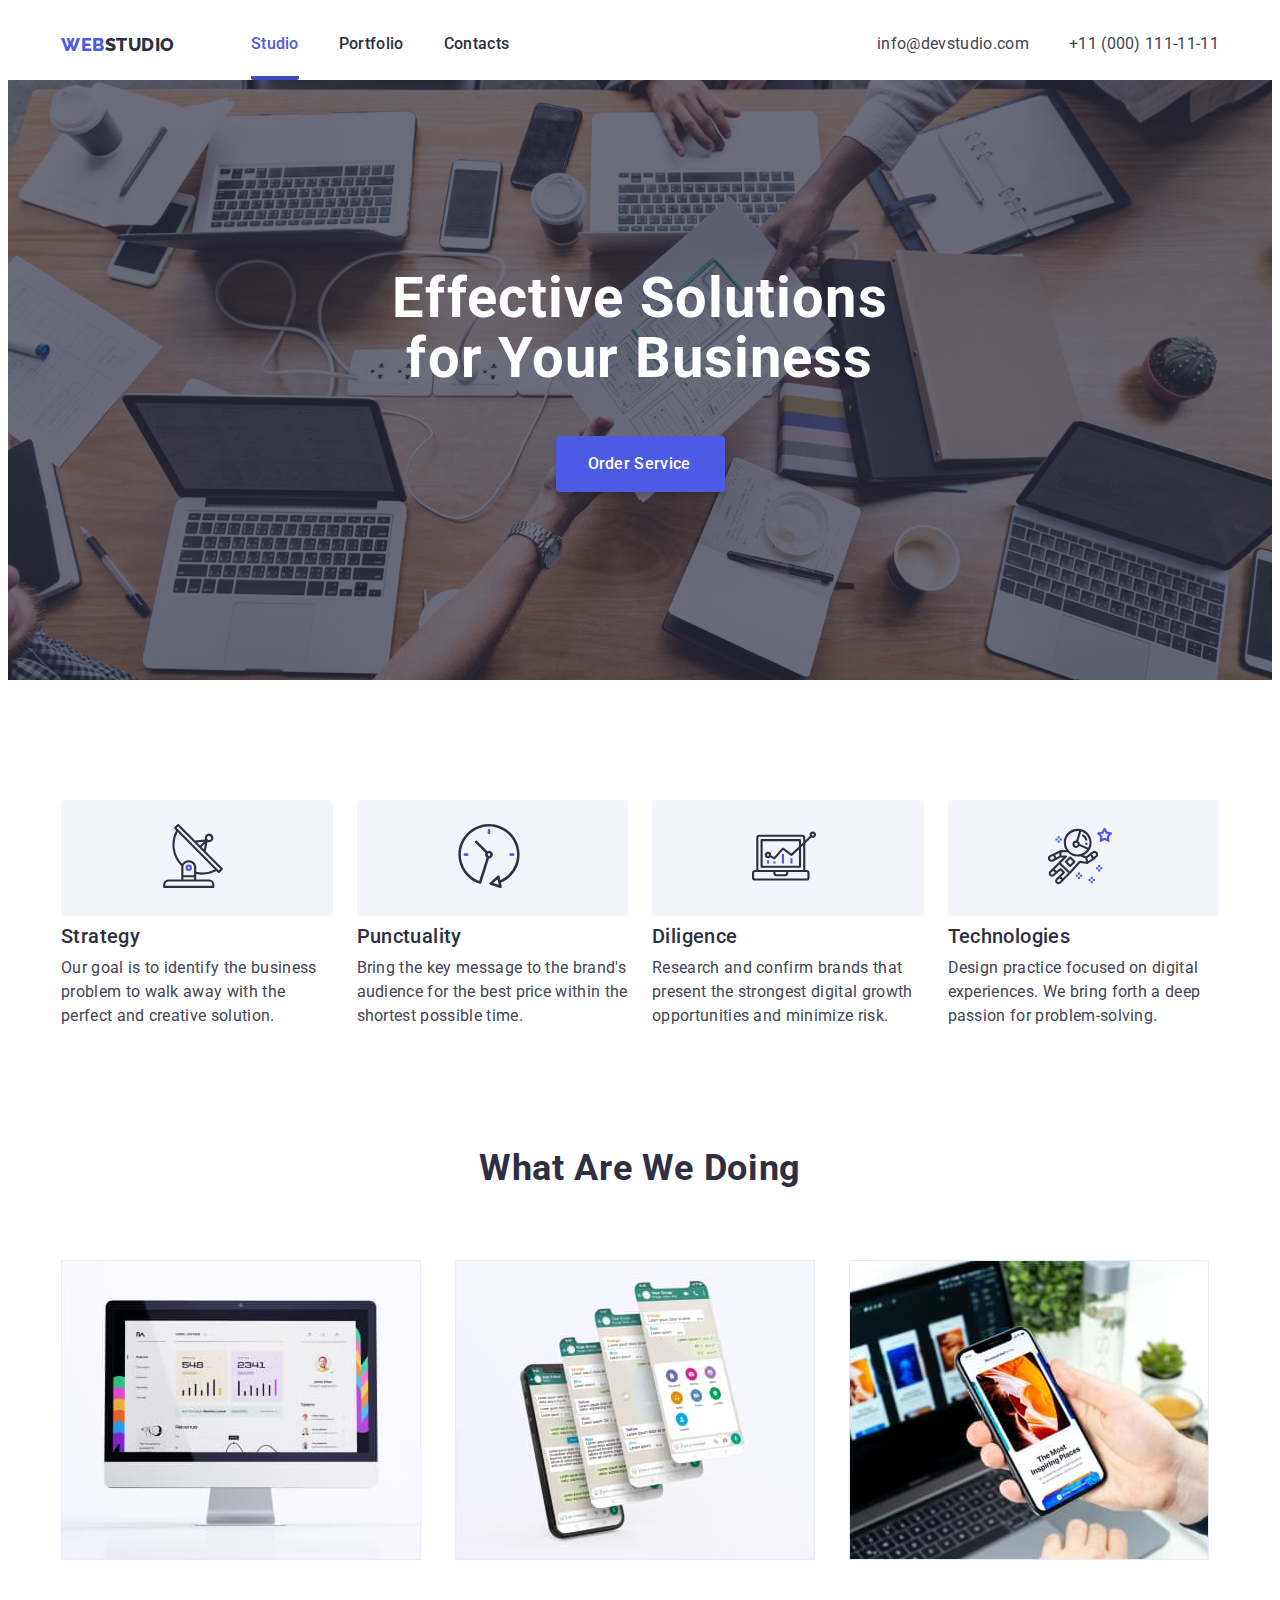
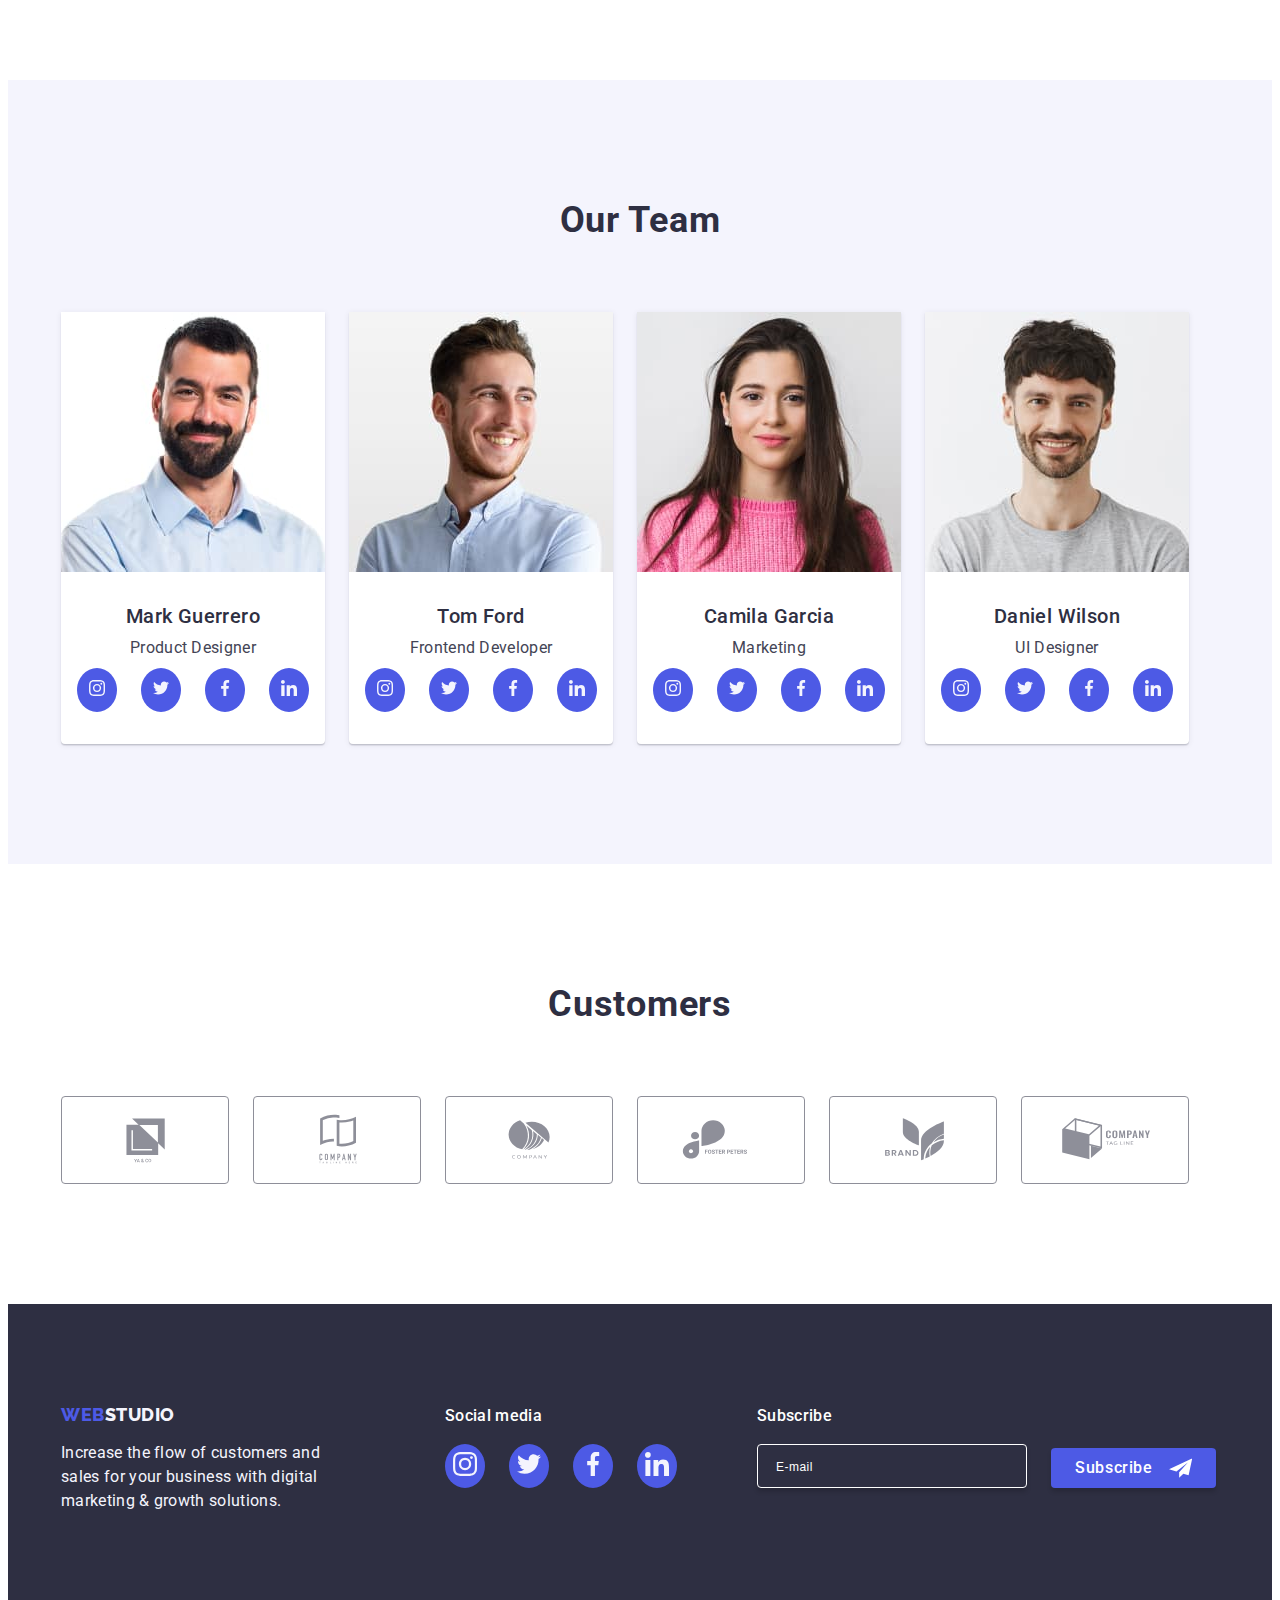
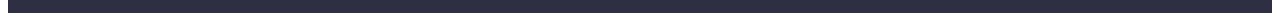
==== index.html @ e7ec88f9 "First version" ====
<!DOCTYPE html>
<html lang="en">

<head>
  <meta charset="UTF-8">
  <meta name="viewport" content="width=device-width, initial-scale=1.0">
  <link rel="preconnect" href="https://fonts.googleapis.com">
  <link rel="preconnect" href="https://fonts.gstatic.com" crossorigin>
  <link href="https://fonts.googleapis.com/css2?family=Raleway:wght@800&family=Roboto:wght@400;500;700&display=swap"
    rel="stylesheet">
  <link rel="stylesheet" href="https://cdnjs.cloudflare.com/ajax/libs/modern-normalize/2.0.0/modern-normalize.min.css"
    integrity="sha512-4xo8blKMVCiXpTaLzQSLSw3KFOVPWhm/TRtuPVc4WG6kUgjH6J03IBuG7JZPkcWMxJ5huwaBpOpnwYElP/m6wg=="
    crossorigin="anonymous" referrerpolicy="no-referrer">
  <link rel="stylesheet" href="./css/styles.css">
  <title>Studio</title>
</head>

<body>
  <header>
    <div class="container header-container">
      <nav class="navigation-section">
        <a href="./index.html" class="logo">
          WEB<span class="logo-suffix-header">STUDIO</span>
        </a>
        <ul class="list navigation-list">
          <li class="navigation-list-item">
            <a href="./index.html" class="navigation-link navigation-link-active">Studio</a>
          </li>
          <li class="navigation-list-item">
            <a href="./portfolio.html" class="navigation-link">Portfolio</a>
          </li>
          <li class="navigation-list-item">
            <a href="./index.html" class="navigation-link">Contacts</a>
          </li>
        </ul>
      </nav>
      <address class="address-section">
        <ul class="list address-section-list">
          <li class="address-list-item">
            <a href="mailto:info@devstudio.com" class="address-item">info@devstudio.com</a>
          </li>
          <li class="address-list-item">
            <a href="tel:+110001111111" class="address-item">+11 (000) 111-11-11</a>
          </li>
        </ul>
      </address>
    </div>
  </header>

  <main>
    <section class="order-section">
      <div class="container">
        <h1 class="order-section-title">
          Effective Solutions for Your Business
        </h1>
        <button data-modal-open type="button" class="order-section-button">
          Order Service
        </button>
      </div>
    </section>

    <section class="section differences-section">
      <div class="container">
        <h2 class="visually-hidden">What makes us different</h2>
        <ul class="list">
          <li class="list-item differences-section-item">
            <div class="differences-section-icon-container">
              <svg class="differences-section-icon">
                <use href="./images/icons.svg#icon-antenna-1"></use>
              </svg>
            </div>
            <h3 class="section-item-title">Strategy</h3>
            <p class="section-item-description">
              Our goal is to identify the business problem to walk away with
              the perfect and creative solution.
            </p>
          </li>
          <li class="differences-section-item">
            <div class="differences-section-icon-container">
              <svg class="differences-section-icon">
                <use href="./images/icons.svg#icon-clock-1"></use>
              </svg>
            </div>
            <h3 class="section-item-title">Punctuality</h3>
            <p class="section-item-description">
              Bring the key message to the brand's audience for the best price
              within the shortest possible time.
            </p>
          </li>
          <li class="differences-section-item">
            <div class="differences-section-icon-container">
              <svg class="differences-section-icon">
                <use href="./images/icons.svg#icon-diagram-1"></use>
              </svg>
            </div>
            <h3 class="section-item-title">Diligence</h3>
            <p class="section-item-description">
              Research and confirm brands that present the strongest digital
              growth opportunities and minimize risk.
            </p>
          </li>
          <li class="differences-section-item">
            <div class="differences-section-icon-container">
              <svg class="differences-section-icon">
                <use href="./images/icons.svg#icon-astronaut-1"></use>
              </svg>
            </div>
            <h3 class="section-item-title">Technologies</h3>
            <p class="section-item-description">
              Design practice focused on digital experiences. We bring forth a
              deep passion for problem-solving.
            </p>
          </li>
        </ul>
      </div>
    </section>
    <section class="section">
      <div class="container">
        <h2 class="section-h2-title">What are we doing</h2>
        <ul class="list section-list">
          <li class="projects-item">
            <img src="./images/studio/dashboard-img.jpg" width="360" height="300" alt="Dashboard">
          </li>
          <li class="projects-item">
            <img src="./images/studio/mobile-app-img.jpg" width="360" height="300" alt="Mobile app">
          </li>
          <li class="projects-item">
            <img src="./images/studio/blog-img.jpg" width="360" height="300" alt="Blog">
          </li>
        </ul>
      </div>
    </section>
    <section class="team-section-container">
      <div class="container">
        <h2 class="section-h2-title">Our Team</h2>
        <ul class="list section-list">
          <li class="team-section-list-item">
            <img src="./images/studio/mark-guerrero-avatar.jpg" width="264" height="260" alt="Mark Guerero photo">
            <h3 class="section-item-title team-section-item-title">
              Mark Guerrero
            </h3>
            <p class="section-item-description">
              Product Designer
            </p>
            <ul class="list section-list">
              <li class="socials-list-item">
                <a href="/index.html">
                  <svg class="team-member-socials-icon socials-icon">
                    <use href="./images/icons.svg#icon-instagram-2"></use>
                  </svg>
                </a>
              </li>
              <li class="socials-list-item">
                <a href="/index.html">
                  <svg class="team-member-socials-icon socials-icon">
                    <use href="./images/icons.svg#icon-twitter-1"></use>
                  </svg>
                </a>
              </li>
              <li class="socials-list-item">
                <a href="/index.html">
                  <svg class="team-member-socials-icon socials-icon">
                    <use href="./images/icons.svg#icon-facebook-1"></use>
                  </svg>
                </a>
              </li>
              <li class="socials-list-item">
                <a href="/index.html">
                  <svg class="team-member-socials-icon socials-icon">
                    <use href="./images/icons.svg#icon-linkedin-1"></use>
                  </svg>
                </a>
              </li>
            </ul>
          </li>
          <li class="team-section-list-item">
            <img src="./images/studio/tom-ford-avatar.jpg" width="264" height="260" alt="Tom Ford photo">
            <h3 class="section-item-title team-section-item-title">
              Tom Ford
            </h3>
            <p class="section-item-description">
              Frontend Developer
            </p>
            <ul class="list section-list">
              <li class="socials-list-item">
                <a href="/index.html">
                  <svg class="team-member-socials-icon socials-icon">
                    <use href="./images/icons.svg#icon-instagram-2"></use>
                  </svg>
                </a>
              </li>
              <li class="socials-list-item">
                <a href="/index.html">
                  <svg class="team-member-socials-icon socials-icon">
                    <use href="./images/icons.svg#icon-twitter-1"></use>
                  </svg>
                </a>
              </li>
              <li class="socials-list-item">
                <a href="/index.html">
                  <svg class="team-member-socials-icon socials-icon">
                    <use href="./images/icons.svg#icon-facebook-1"></use>
                  </svg>
                </a>
              </li>
              <li class="socials-list-item">
                <a href="/index.html">
                  <svg class="team-member-socials-icon socials-icon">
                    <use href="./images/icons.svg#icon-linkedin-1"></use>
                  </svg>
                </a>
              </li>
            </ul>
          </li>
          <li class="team-section-list-item">
            <img src="./images/studio/camila-garcia-avatar.jpg" width="264" height="260" alt="Camila Garcia photo">
            <h3 class="section-item-title team-section-item-title">
              Camila Garcia
            </h3>
            <p class="section-item-description">
              Marketing
            </p>
            <ul class="list section-list">
              <li class="socials-list-item">
                <a href="/index.html">
                  <svg class="team-member-socials-icon socials-icon">
                    <use href="./images/icons.svg#icon-instagram-2"></use>
                  </svg>
                </a>
              </li>
              <li class="socials-list-item">
                <a href="/index.html">
                  <svg class="team-member-socials-icon socials-icon">
                    <use href="./images/icons.svg#icon-twitter-1"></use>
                  </svg>
                </a>
              </li>
              <li class="socials-list-item">
                <a href="/index.html">
                  <svg class="team-member-socials-icon socials-icon">
                    <use href="./images/icons.svg#icon-facebook-1"></use>
                  </svg>
                </a>
              </li>
              <li class="socials-list-item">
                <a href="/index.html">
                  <svg class="team-member-socials-icon socials-icon">
                    <use href="./images/icons.svg#icon-linkedin-1"></use>
                  </svg>
                </a>
              </li>
            </ul>
          </li>
          <li class="team-section-list-item">
            <img src="./images/studio/daniel-wilson-avatar.jpg" width="264" height="260" alt="Daniel Wilson photo">
            <h3 class="section-item-title team-section-item-title">
              Daniel Wilson
            </h3>
            <p class="section-item-description">
              UI Designer
            </p>
            <ul class="list section-list">
              <li class="socials-list-item">
                <a href="/index.html">
                  <svg class="team-member-socials-icon socials-icon">
                    <use href="./images/icons.svg#icon-instagram-2"></use>
                  </svg>
                </a>
              </li>
              <li class="socials-list-item">
                <a href="/index.html">
                  <svg class="team-member-socials-icon socials-icon">
                    <use href="./images/icons.svg#icon-twitter-1"></use>
                  </svg>
                </a>
              </li>
              <li class="socials-list-item">
                <a href="/index.html">
                  <svg class="team-member-socials-icon socials-icon">
                    <use href="./images/icons.svg#icon-facebook-1"></use>
                  </svg>
                </a>
              </li>
              <li class="socials-list-item">
                <a href="/index.html">
                  <svg class="team-member-socials-icon socials-icon">
                    <use href="./images/icons.svg#icon-linkedin-1"></use>
                  </svg>
                </a>
              </li>
            </ul>
          </li>
        </ul>
      </div>
    </section>
    <section class="customers-section-container">
      <div class="container">
        <h2 class="section-h2-title">Customers</h2>
        <ul class="list section-list">
          <li>
            <a href="/" class="customer-section-list-item-link">
              <svg class="customers-icon">
                <use href="./images/icons.svg#icon-client-1"></use>
              </svg>
            </a>
          </li>
          <li>
            <a href="/" class="customer-section-list-item-link">
              <svg class="customers-icon">
                <use href="./images/icons.svg#icon-client-2"></use>
              </svg>
            </a>
          </li>
          <li>
            <a href="/" class="customer-section-list-item-link">
              <svg class="customers-icon">
                <use href="./images/icons.svg#icon-client-3"></use>
              </svg>
            </a>
          </li>
          <li>
            <a href="/" class="customer-section-list-item-link">
              <svg class="customers-icon">
                <use href="./images/icons.svg#icon-client-4"></use>
              </svg>
            </a>
          </li>
          <li>
            <a href="/" class="customer-section-list-item-link">
              <svg class="customers-icon">
                <use href="./images/icons.svg#icon-client-5"></use>
              </svg>
            </a>
          </li>
          <li>
            <a href="/" class="customer-section-list-item-link">
              <svg class="customers-icon">
                <use href="./images/icons.svg#icon-client-6"></use>
              </svg>
            </a>
          </li>
        </ul>
      </div>
    </section>
  </main>

  <div class="backdrop is-hidden" data-modal>
    <div class="modal">
      <button data-modal-close type="button" class="modal-btn">
        <svg class="modal-btn-icon">
          <use href="./images/icons.svg#icon-close-black-18dp"></use>
        </svg>
      </button>
      <form action="" class="contact-form">
        <p class="contact-form-title">Leave your contacts and we will call you back</p>
        <label for="contact-username" class="contact-form-common-label">
          <span>Name</span>
          <input type="text" id="contact-username" name="username" class="contact-form-name-input">
        </label>
        <label for="contact-tel" class="contact-form-common-label">
          <span>Phone</span>
          <input type="tel" id="contact-tel" name="mobile-phone">
        </label>
        <label for="contact-email" class="contact-form-common-label">
          <span>Email</span>
          <input type="email" id="contact-email" name="email">
        </label>
        <label for="contact-comment" class="contact-form-common-label">
          <span>Comment</span>
          <textarea id="contact-comment" name="comment" class="contact-form-comment-textarea"></textarea>
        </label>
        <label for="contact-accept-conditions" class="contact-form-checkbox-label">
          <input type="checkbox" ide="contact-accept-conditions" name="accept-conditions">
          <span>I accept the terms and conditions of the <a href="_blank">Privacy Policy</a></span>
        </label>
        <button type="submit" class="contact-form-button">
          Send
        </button>
      </form>
    </div>
  </div>

  <footer class="footer-container">
    <div class="container">
      <div class="sub-container">
        <a href="./index.html" class="logo">
          WEB<span class="logo-suffix-footer">STUDIO</span>
        </a>
        <p class="footer-text">
          Increase the flow of customers and sales for your business with
          digital marketing &amp; growth solutions.
        </p>
      </div>
      <div class="sub-container">
        <p class="footer-sub-container-header">Social media</p>
        <ul class="list section-list">
          <li class="socials-list-item footer-socials-list-item">
            <a href="/index.html">
              <svg class="footer-socials-icon socials-icon">
                <use href="./images/icons.svg#icon-instagram-2"></use>
              </svg>
            </a>
          </li>
          <li class="socials-list-item footer-socials-list-item">
            <a href="/index.html">
              <svg class="footer-socials-icon socials-icon">
                <use href="./images/icons.svg#icon-twitter-1"></use>
              </svg>
            </a>
          </li>
          <li class="socials-list-item footer-socials-list-item">
            <a href="/index.html">
              <svg class="footer-socials-icon socials-icon">
                <use href="./images/icons.svg#icon-facebook-1"></use>
              </svg>
            </a>
          </li>
          <li class="socials-list-item footer-socials-list-item">
            <a href="/index.html">
              <svg class="footer-socials-icon socials-icon">
                <use href="./images/icons.svg#icon-linkedin-1"></use>
              </svg>
            </a>
          </li>
        </ul>
      </div>
      <div class="sub-container">
        <form action="">
          <ul class="list section-list">
            <li>
              <label>
                <p class="footer-sub-container-header">Subscribe</p>
                <input type="email" name="user_email" placeholder="E-mail" class="footer-email">
              </label>
            </li>
            <li>
              <button type="submit" class="subscribe-button">
                <span>Subscribe</span>
                <svg class="subscribe-button-icon">
                  <use href="./images/icons.svg#icon-frame-3"></use>
                </svg>
              </button>
            </li>
          </ul>
        </form>
      </div>
    </div>
  </footer>
  <script src="./js/modal.js"></script>
</body>

</html>
---- css/styles.css ----
:root {
  --iris: #4d5ae5;
  --navy-blue: #2e2f42;
  --text-decoration: none;
  --cloud: #f4f4fd;
  --slate: #434455;
  --white: #fff;
  --ocean: #404bbf;
  --cornflower: #e7e9fc;
  --light-slate: #8e8f99;
  --green: #31D0AA;
  --navy-blue-modal: rgba(46, 47, 66, 0.40);
  --dairy: #FCFCFC;
}

body {
  font-family: "Roboto", sans-serif;
  color: var(--navy-blue);
}

h1,
h2,
h3 {
  margin: 0 auto;
}

ul,
p {
  margin: 0;
}

a {
  margin: 0;
  padding: 0;
}

button {
  border: 0;
}

img {
  display: block;
  max-width: 100%;
  height: auto;
}

.container {
  max-width: 1158px;
  padding-left: 15px;
  padding-right: 15px;
  margin-left: auto;
  margin-right: auto;
}

.section {
  padding: 120px 0;
}

.projects-grid-section {
  padding-top: 96px;
}

.header-container {
  display: flex;
  justify-content: left;
  align-items: center;
}

.portfolio-header {
  border-bottom: 1px solid var(--cornflower);
}

.footer-container {
  padding: 100px 0;
  background-color: var(--navy-blue);
}

.navigation-section {
  display: inline-flex;
  align-items: center;
  line-height: 72px;
}

.address-section {
  display: inline-flex;
  align-items: center;
  margin-left: auto;
}

.list.navigation-list,
.list.address-section-list {
  gap: 40px;
}

.address-item {
  padding: 24px 0;
  font: 400 16px / 1.5 "Roboto", sans-serif;
  letter-spacing: 0.02em;
  color: var(--slate);
  text-decoration: var(--text-decoration);
  transition-timing-function: cubic-bezier(0.4, 0, 0.2, 1);
  transition-property: color;
  transition-duration: 250ms;
  transition-delay: 50ms;
}

.navigation-list {
  margin: 0 0 0 76px;
}

.navigation-list-item {
  display: flex;
  align-items: flex-start;
  flex-shrink: 0;
}

.navigation-list-item:nth-last-child(1) {
  margin-right: 0;
}

.navigation-link {
  display: block;
  padding: 24px 0;
  font-weight: 500;
  font-size: 16px;
  line-height: 1.5;
  letter-spacing: 0.02em;
  color: var(--navy-blue);
  text-decoration: var(--text-decoration);
  transition-timing-function: cubic-bezier(0.4, 0, 0.2, 1);
  transition-property: color, border;
  transition-duration: 250ms;
  transition-delay: 50ms;
}

.navigation-link-active {
  color: var(--iris);
  padding-bottom: 20px;
  border-radius: 2px;
  border-bottom: 4px solid var(--ocean);
}

.navigation-link:hover,
.address-item:hover,
.navigation-link:focus,
.address-item:focus {
  color: var(--iris);
}

.navigation-link:hover,
.navigation-link:focus {
  padding-bottom: 20px;
  border-radius: 2px;
  border-bottom: 4px solid var(--ocean);
}

.bold-font {
  font-weight: bold;
}

.raleway-font {
  font-family: "Raleway", sans-serif;
  font-weight: 800;
}

.logo {
  font: 800 18px / 1.16667 "Raleway", sans-serif;
  letter-spacing: 0.03em;
  text-transform: uppercase;
  text-decoration: none;
  color: var(--iris);
  display: flex;
  align-items: center;
  justify-content: flex-start;
  flex-direction: row;
  gap: 0px;
}

.footer-container .logo {
  margin-bottom: 16px;
}

.logo-suffix-header {
  color: var(--navy-blue);
}

.logo-suffix-footer {
  color: var(--cloud);
}

.footer-text {
  width: 264px;
  font-size: 16px;
  line-height: 1.5;
  letter-spacing: 0.02em;
  color: var(--cloud);
  text-align: left;
}

.filter {
  display: flex;
  list-style-type: none;
  margin-bottom: 72px;
  flex-wrap: wrap;
  flex-direction: row;
  align-items: center;
  justify-content: center;
}

.filter-item {
  font-weight: 500;
  font-size: 16px;
  line-height: 1.5;
  letter-spacing: 0.04em;
  text-align: center;
  color: var(--slate);
  background-color: var(--cloud);
  height: 48px;
  padding-top: 12px;
  padding-bottom: 12px;
  padding-left: 24px;
  padding-right: 24px;
  border: 1px solid var(--cornflower);
  border-radius: 8%;
  flex-basis: calc((100% - 2 * 24px) / 3);
  transition-property: color, background-color, box-shadow;
  transition-duration: 250ms;
  transition-timing-function: cubic-bezier(0.4, 0, 0.2, 1);
  transition-delay: 50ms;
}

.filter-item-title {
  font-weight: 500;
  font-size: 20px;
  line-height: 1.2;
  letter-spacing: 0.02em;
  color: var(--navy-blue);
}

.filter-item-description {
  font-weight: 400;
  font-size: 16px;
  line-height: 1.5;
  letter-spacing: 0.02em;
  color: var(--slate);
  margin-top: 8px;
}

.filter-item:hover {
  color: #ffffff;
  box-shadow: 0 2px 2px 0 rgba(0, 0, 0, 0.12), 0 2px 1px 0 rgba(0, 0, 0, 0.08),
    0 3px 1px 0 rgba(0, 0, 0, 0.1);
  background-color: var(--ocean);
}

.filter-category {
  display: flex;
  flex-wrap: wrap;
}

.list.filter-category {
  gap: 48px 24px;
}

.filter-category-list-item {
  width: 360px;
  flex-basis: calc((100% - 2 * 24px) / 3);
}

.filter-category-list-item-details {
  background: var(--white);
  border: solid var(--cornflower);
  border-width: 0 1px 1px 1px;
  padding: 32px 16px;
  transition-timing-function: cubic-bezier(0.4, 0, 0.2, 1);
  transition-property: border, box-shadow;
  transition-duration: 250ms;
  transition-delay: 50ms;
}

.filter-category-list-item:hover .filter-category-list-item-details,
.filter-category-list-item:focus .filter-category-list-item-details {
  border: solid var(--cloud);
  border-width: 0 1px 1px 1px;
  box-shadow: 0px 2px 1px 0px rgba(46, 47, 66, 0.08),
    0px 1px 1px 0px rgba(46, 47, 66, 0.16),
    0px 1px 6px 0px rgba(46, 47, 66, 0.08);
}

.list {
  display: flex;
  gap: 24px;
  list-style-type: none;
  padding: 0;
}

.order-section {
  padding: 188px 0;
  text-align: center;
  background-color: var(--navy-blue);
  background-image: linear-gradient(
      rgba(46, 47, 66, 0.7),
      rgba(46, 47, 66, 0.7)
    ),
    url(../images/studio/hero.jpg);
  background-repeat: no-repeat;
  background-position: 50% 50%;
  background-size: cover;
}

.order-section-title {
  display: block;
  width: 496px;
  font-size: 56px;
  line-height: 1.07143;
  letter-spacing: 0.02em;
  text-align: center;
  color: var(--white);
}

.order-section-button {
  display: inline-flex;
  padding: 16px 32px;
  align-items: flex-start;
  gap: 10px;
  font: 500 16px / 1.5 "Roboto", sans-serif;
  margin-top: 48px;
  padding: 16px 32px;
  width: 169px;
  height: 56px;
  border-radius: 4px;
  box-shadow: 0 4px 4px 0 rgba(0, 0, 0, 0.15);
  background-color: var(--iris);
  letter-spacing: 0.02em;
  color: var(--white);
  transition-timing-function: cubic-bezier(0.4, 0, 0.2, 1);
  transition-property: background-color;
  transition-duration: 250ms;
  transition-delay: 50ms;
}

.order-section-button:hover,
.order-section-button:focus,
.subscribe-button:hover,
.subscribe-button:focus,
.contact-form-button:hover, 
.contact-form-button:focus {
  background: var(--ocean);
}

.differences-section-item {
  width: 264px;
  letter-spacing: 0.02em;
  flex-basis: calc((100% - 3 * 24px) / 4);
}

.projects-item {
  flex-basis: calc((100% - 2 * 24px) / 3);
}

.section-item-title {
  margin-bottom: 8px;
  font-weight: 500;
  font-size: 20px;
  font-style: normal;
  line-height: 1.2;
  letter-spacing: 0.4px;
  color: var(--navy-blue);
}

.section-item-description {
  font-weight: 400;
  font-style: normal;
  font-size: 16px;
  line-height: 1.5;
  letter-spacing: 0.32px;
  color: var(--slate);
}

.section-h2-title {
  font-size: 36px;
  line-height: 1.11111;
  letter-spacing: 0.02em;
  text-transform: capitalize;
  text-align: center;
  color: var(--navy-blue);
}

.section-list {
  margin-top: 72px;
}

.team-section-container,
.customers-section-container {
  padding: 120px 0;
}

.team-section-container {
  background-color: var(--cloud);
}

.team-section-list-item {
  padding-bottom: 32px;
  box-shadow: 0 2px 1px 0 rgba(46, 47, 66, 0.08),
    0 1px 1px 0 rgba(46, 47, 66, 0.16), 0 1px 6px 0 rgba(46, 47, 66, 0.08);
  background-color: var(--white);
  border-radius: 0 0 4px 4px;
  width: 264px;
  text-align: center;
}

.team-section-list-item:hover,
.team-section-list-item:focus {
  box-shadow: 0px 2px 1px 0px rgba(46, 47, 66, 0.08),
    0px 1px 1px 0px rgba(46, 47, 66, 0.16),
    0px 1px 6px 0px rgba(46, 47, 66, 0.08);
}

.team-section-photo-description-container {
  padding: 31px 16px;
}

.team-section-item-title {
  margin-top: 32px;
}

.visually-hidden {
  position: absolute;
  width: 1px;
  height: 1px;
  margin: -1px;
  border: 0;
  padding: 0;
  white-space: nowrap;
  clip-path: inset(100%);
  clip: rect(0 0 0 0);
  overflow: hidden;
}

.differences-section {
  padding-bottom: 0;
}

.customers-icon {
  fill: var(--light-slate);
  width: 166px;
  height: 82.102px;
  flex-shrink: 0;
}

.customer-section-list-item-link {
  display: inline-block;
  border-radius: 4px;
  border: 1px solid var(--light-slate);
  text-align: center;
  transition-property: border;
  transition-duration: 250ms;
  transition-timing-function: cubic-bezier(0.4, 0, 0.2, 1);
  transition-delay: 50ms;
}

.customer-section-list-item-link:hover,
.customer-section-list-item-link:focus {
  border-radius: 4px;
  border: 1px solid var(--ocean);
}

.customers-icon {
  transition-property: fill;
  transition-duration: 250ms;
  transition-timing-function: cubic-bezier(0.4, 0, 0.2, 1);
  transition-delay: 50ms;
}

.customer-section-list-item-link:hover .customers-icon,
.customer-section-list-item-link:focus .customers-icon {
  fill: var(--ocean);
}

.socials-icon {
  fill: var(--cloud);
  flex-shrink: 0;
}

.team-member-socials-icon {
  max-width: 16px;
  max-height: 16px;
}

.socials-list-item {
  background-color: #4d5ae5;
  max-height: 40px;
  padding: 12px 12px;
  border-radius: 50%;
  transition-property: background-color;
  transition-duration: 250ms;
  transition-timing-function: cubic-bezier(0.4, 0, 0.2, 1);
  transition-delay: 50ms;
}

.team-section-list-item .section-list {
  margin-top: 8px;
  justify-content: center;
}

.team-section-list-item .socials-list-item:hover, .team-section-list-item .socials-list-item:focus {
  cursor: pointer;
  background-color: var(--ocean);
}

.footer-socials-list-item:hover, .footer-socials-list-item:focus {
  cursor: pointer;
  background-color: var(--green);
}

.sub-container {
  display: inline-block;
}

.footer-sub-container-header {
  margin-bottom: 16px;
  color: var(--white);
  font-size: 16px;
  font-style: normal;
  font-weight: 500;
  line-height: 24px;
  letter-spacing: 0.32px;
}

.footer-container .container {
  display: flex;
}

.footer-container .section-list {
  display: inline-flex;
  align-items: self-end;
  margin-top: 0;
}

.footer-container .sub-container:nth-child(2) {
  margin-left: 120px;
}

.footer-container .sub-container:nth-child(3) {
  margin-left: 80px;
}

.footer-socials-icon {
  max-width: 24px;
  max-height: 24px;
}

.footer-socials-list-item {
  padding: 8px 8px;
}

.differences-section-icon {
  max-width: 64px;
  max-height: 64px;
}

.differences-section-icon-container {
  padding: 24px 100px;
  border-radius: 4px;
  background: var(--cloud);
  margin-bottom: 8px;
}

.image-container {
  width: 360px;
  height: 300px;
  position: relative;
  overflow: hidden;
}

.backdrop {
  position: fixed;
  z-index: 100;
  top: 0;
  left: 0;
  width: 100%;
  height: 100%;
  background: var(--navy-blue-modal);
  transition: opacity 300ms ease-in;
  transition-property: opacity, visibility;
  transition-delay: 0ms;
}

.backdrop.is-hidden {
  opacity: 0;
  pointer-events: none;
  visibility: hidden;
  transition-delay: 300ms;
}

.modal {
  position: absolute;
  top: 50%;
  left: 50%;
  transform: translate(-50%, -50%);
  border-radius: 4px;
  background: var(--dairy);
  width: 100%;
  max-width: 408px;
  min-height: 584px;
  transition: opacity 300ms ease-in;
  transition-delay: 300ms;
}

.backdrop.is-hidden .modal {
  opacity: 0;
  transition-delay: 0s;
}

.modal-btn {
  position: absolute;
  top: 24px;
  right: 24px;
  display: flex;
  justify-content: center;
  align-items: center;
  padding: 8px;
  border-radius: 50%;
  background-color: var(--cornflower);
  border: 1px solid rgba(0, 0, 0, 0.10);
  transition-timing-function: cubic-bezier(0.4, 0, 0.2, 1);
  transition-property: background-color, border;
  transition-duration: 250ms;
  transition-delay: 50ms;
}

.modal-btn-icon {
  width: 8px;
  height: 8px;
  fill: var(--navy-blue);
  transition-timing-function: cubic-bezier(0.4, 0, 0.2, 1);
  transition-property: fill;
  transition-duration: 250ms;
  transition-delay: 50ms;
}

.modal-btn:hover, .modal-btn:focus {
  background-color: var(--ocean);
  border: 1px solid var(--ocean);
}

.modal-btn:hover .modal-btn-icon, .modal-btn:focus .modal-btn-icon {
  fill: var(--white);
}

/* Overlay */
.overlay {
  position: absolute;
  top: 0;
  left: 0;
  display: flex;
  align-items: center;
  inset: 0;
  padding: 40px 32px;
  transform: translateY(100%);
  transition: transform 500ms ease-in;

  backdrop-filter: blur(15px);
  background: var(--iris);
}

.filter-category-list-item:hover .overlay {
  transform: translateY(0);
}

.overlay-text {
  color: var(--cloud);
  font-size: 16px;
  font-style: normal;
  font-weight: 400;
  line-height: 24px;
  letter-spacing: 0.32px;
}

.footer-email {
  background-color: inherit;
  width: 264px;
  height: 40px;
  border-radius: 4px;
  border: 1px solid var(--white);
  box-shadow: 0px 4px 4px 0px rgba(0, 0, 0, 0.15);
}

.footer-email::placeholder {
  color: var(--white);
  padding-left: 16px;
  font-size: 12px;
  line-height: 24px;
  letter-spacing: 0.48px;
}

.footer-email:hover, .footer-email:focus {
  outline: none;
  color: var(--white);
  border: 1px solid #4D5AE5;
}

.subscribe-button {
  display: inline-flex;
  font: 500 16px / 1.5 "Roboto", sans-serif;
  padding: 8px 24px;
  width: 165px;
  height: 40px;
  border-radius: 4px;
  box-shadow: 0 4px 4px 0 rgba(0, 0, 0, 0.15);
  background-color: var(--iris);
  line-height: 24px;
  letter-spacing: 0.64px;
  color: var(--white);
  align-items: center;
  transition-timing-function: cubic-bezier(0.4, 0, 0.2, 1);
  transition-property: background-color;
  transition-duration: 250ms;
  transition-delay: 50ms;
}

.subscribe-button span {
  display: inline-block;
  color: var(--white);
  text-align: center;
  font: 500 16px / 1.5 "Roboto", sans-serif;
}

.subscribe-button-icon {
  display: inline-block;
  fill: var(--white);
  width: 24px;
  height: 24px;
  margin-left: 16px;
}

.contact-form {
  display: block;
  width: 360px;
  margin-top: 72px;
  margin-left: 24px;
}

.contact-form textarea {
  resize: none;
}

.contact-form-title {
  color: var(--navy-blue);
  text-align: center;
  font: 500 16px / 1.5 "Roboto", sans-serif;
  line-height: 24px;
  letter-spacing: 0.32px;
  margin-bottom: 16px;
}

.contact-form-common-label {
  display: block;
  margin-bottom: 8px;
}

.contact-form span {
  display: block;
  margin-bottom: 4px;
  color: var(--light-slate);
  font: 400 12px / 1.5 "Roboto", sans-serif;
  line-height: 16px;
  letter-spacing: 0.48px;
}

.contact-form input[type]:not([type="checkbox"]) {
  position: relative;
  width: 360px;
  height: 40px;
  flex-shrink: 0;
  border-radius: 4px;
  border: 1px solid var(--navy-blue-modal);
  background-color: inherit;
  transition-timing-function: cubic-bezier(0.4, 0, 0.2, 1);
  transition-property: color, border;
  transition-duration: 250ms;
  transition-delay: 50ms;
}

.contact-form input[type]:not([type="checkbox"]):hover, .contact-form input[type]:not([type="checkbox"]):focus {
  outline: none;
  color: var(--navy-blue);
  border: 1px solid var(--iris);
}

.contact-form-comment-textarea {
  width: 360px;
  height: 120px;
  border-radius: 4px;
  border: 1px solid var(--navy-blue-modal);
  transition-timing-function: cubic-bezier(0.4, 0, 0.2, 1);
  transition-property: color, border;
  transition-duration: 250ms;
  transition-delay: 50ms;
}

.contact-form-comment-textarea:hover, .contact-form-comment-textarea:focus {
  outline: none;
  color: var(--navy-blue);
  border: 1px solid var(--iris);
}

.contact-form-checkbox-label {
  display: flex;
}

.contact-form-checkbox-label input {
  width: 16px;
  height: 16px;
}

.contact-form-checkbox-label input[type=checkbox]:checked {
  accent-color: var(--ocean);
  border: 1px solid var(--iris);
}

.contact-form-checkbox-label input:hover, .contact-form-checkbox-label input:focus {
  border: 1px solid var(--iris);
}

.contact-form-checkbox-label span {
  margin-left: 8px;
}

.contact-form-checkbox-label input, .contact-form-checkbox-label span {
  display: inline-block;
}

.contact-form-checkbox-label a {
  color: var(--iris);
}

.contact-form-button {
  display: block;
  width: 169px;
  height: 56px;
  margin-top: 24px;
  margin-left: auto;
  margin-right: auto;
  color: var(--white);
  border-radius: 4px;
  background: var(--iris);
  box-shadow: 0px 4px 4px 0px rgba(0, 0, 0, 0.15);
  transition-timing-function: cubic-bezier(0.4, 0, 0.2, 1);
  transition-property: background-color;
  transition-duration: 250ms;
  transition-delay: 50ms;
}

.contact-form-name-input:before {
  content: "";
  position: absolute;
  left: 10px;
  top: 50%;
  transform: translateY(-50%);
  width: 20px;
  height: 20px;
  background: url('../images/icons.svg#icon-person-black-18dp-1') no-repeat;
}
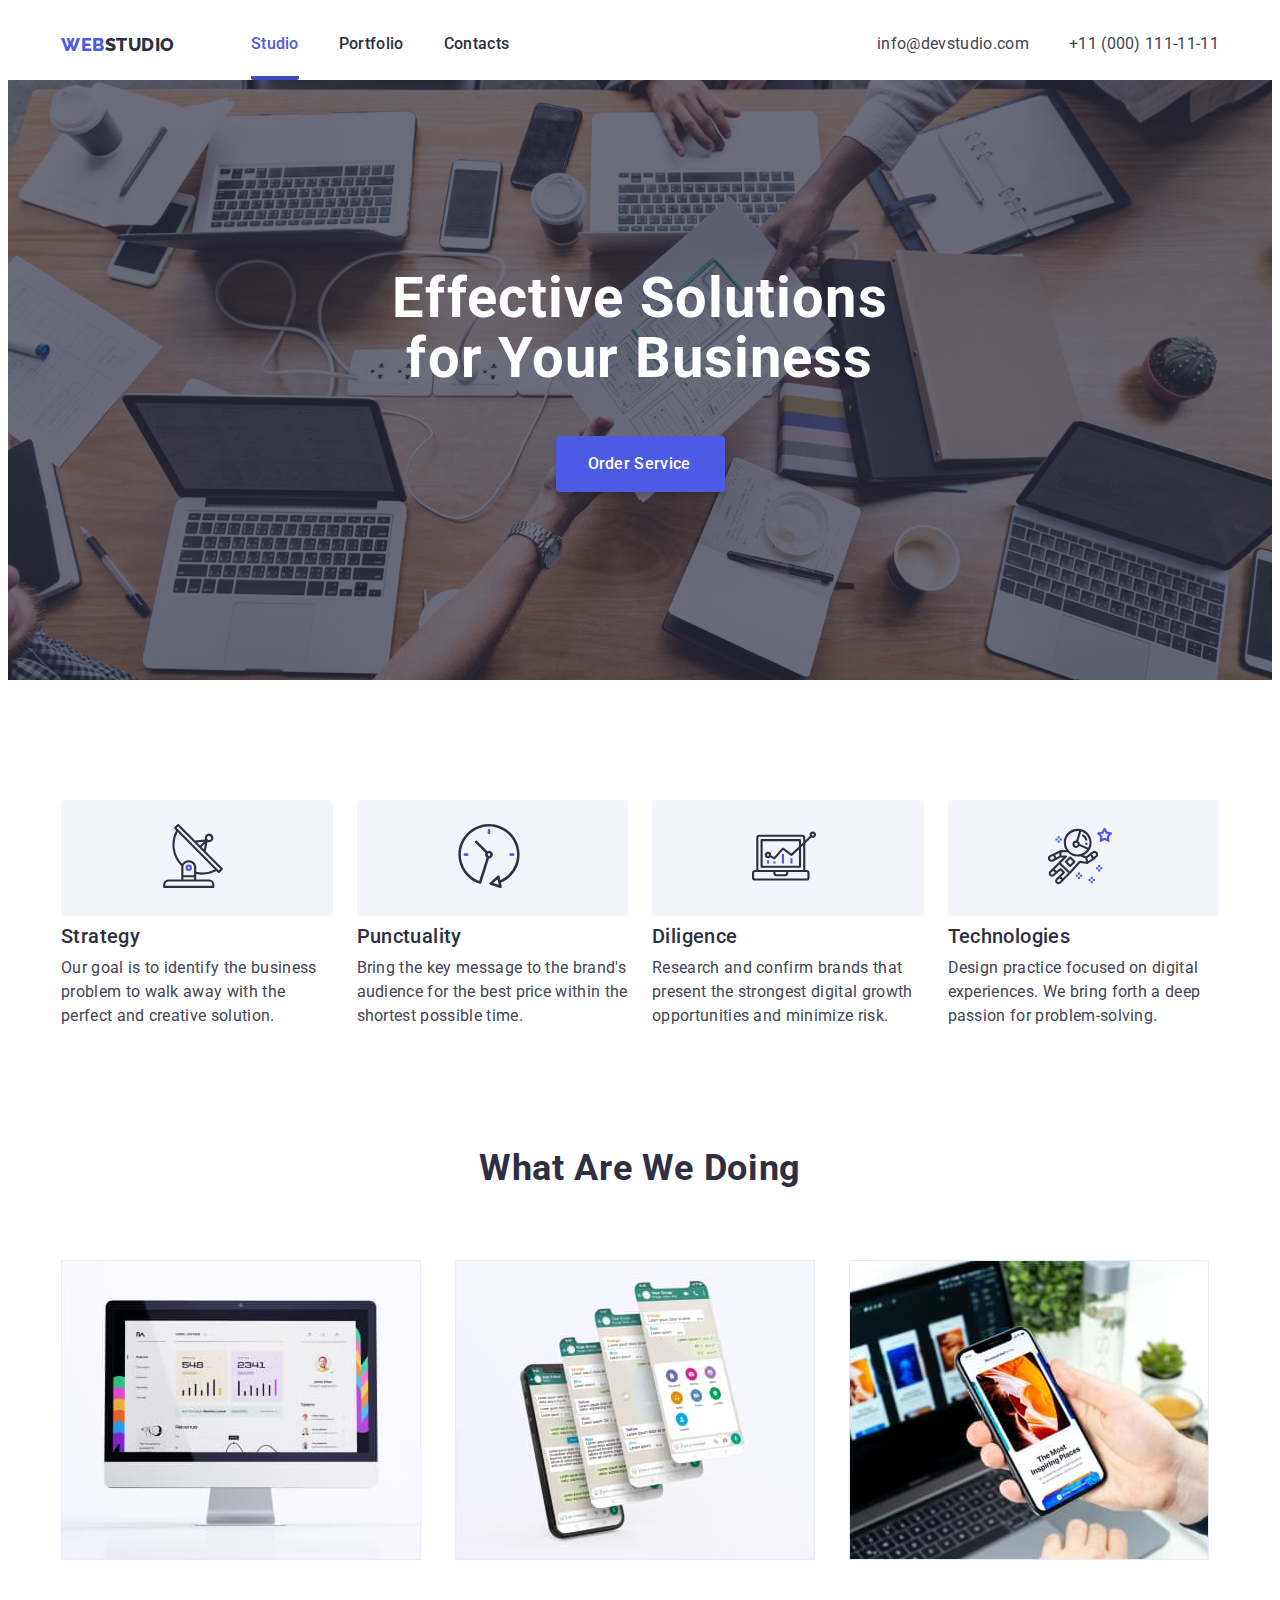
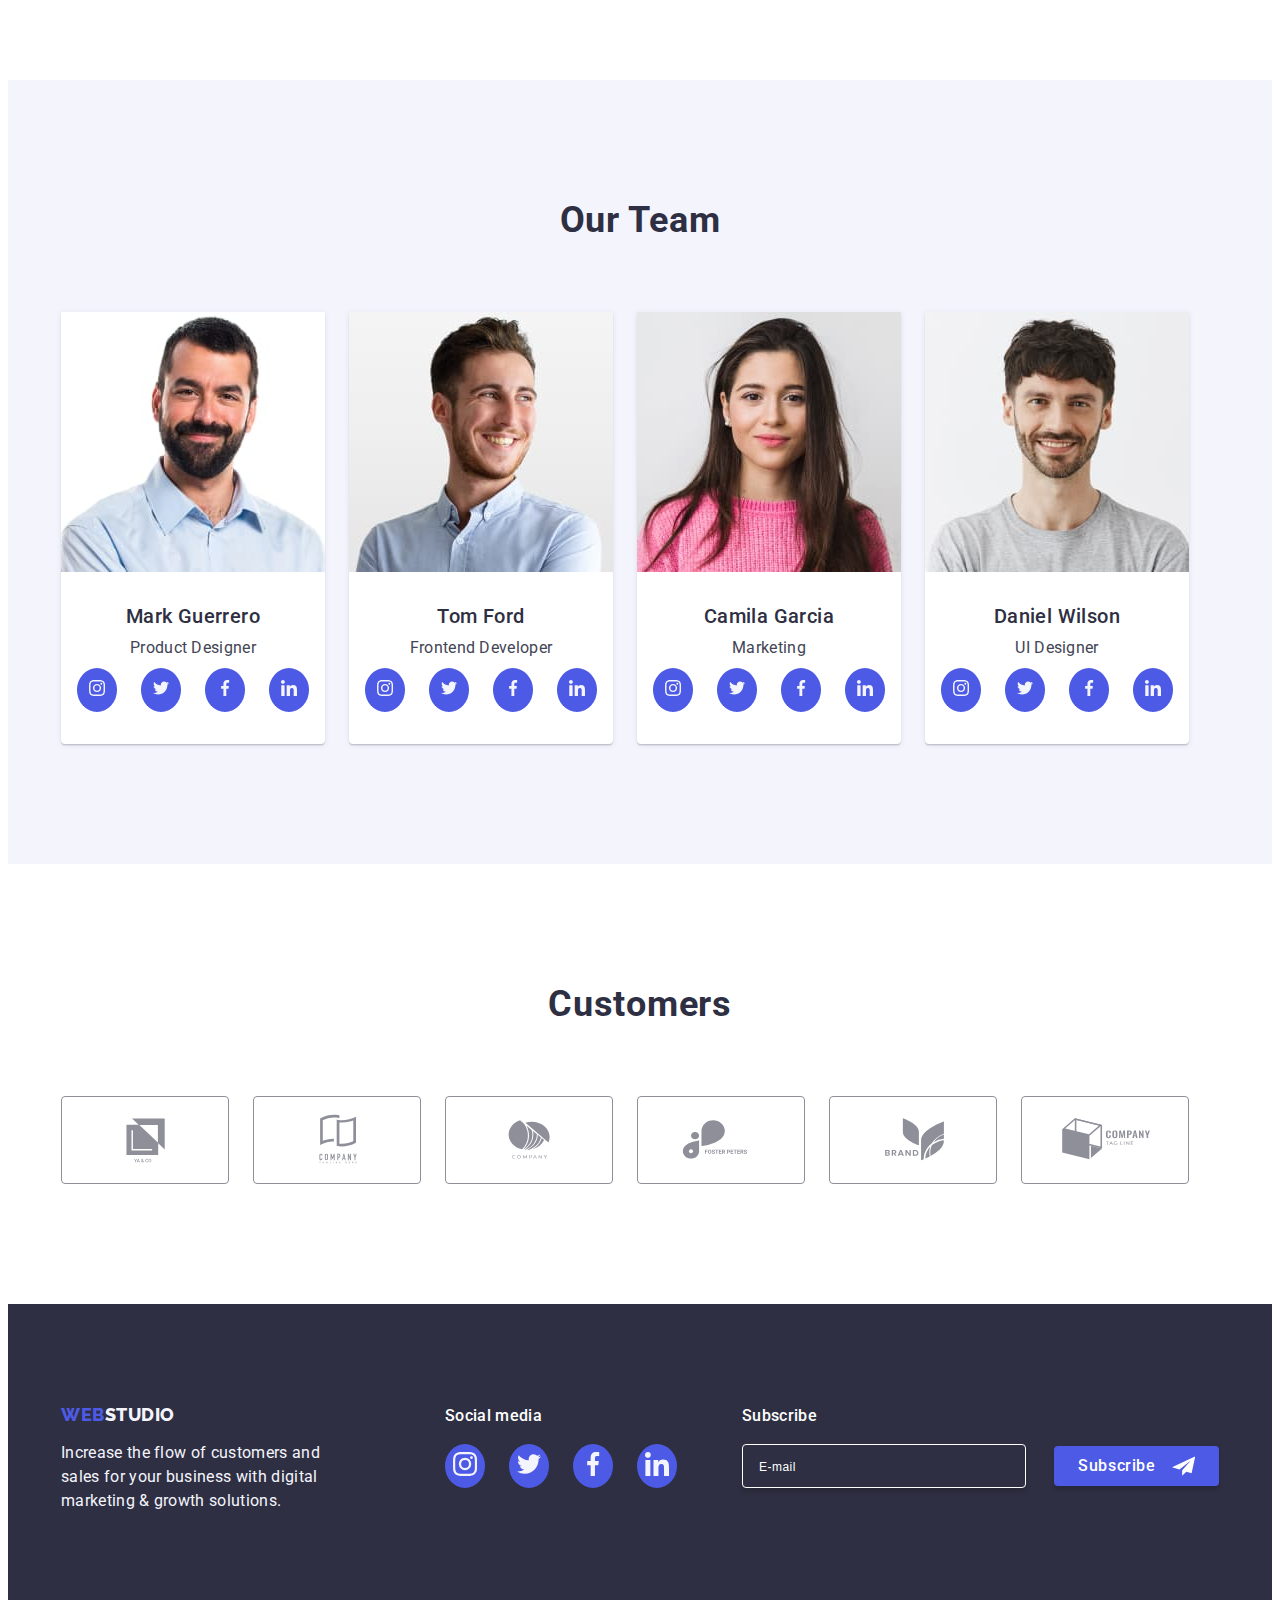
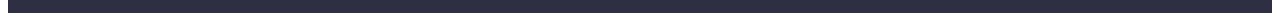
==== commit 12962741: "Added a list of fixed after code review by mentor" ====
--- a/index.html
+++ b/index.html
@@ -351,26 +351,45 @@
           <use href="./images/icons.svg#icon-close-black-18dp"></use>
         </svg>
       </button>
-      <form action="" class="contact-form">
+      <form action="#" class="contact-form">
         <p class="contact-form-title">Leave your contacts and we will call you back</p>
-        <label for="contact-username" class="contact-form-common-label">
-          <span>Name</span>
-          <input type="text" id="contact-username" name="username" class="contact-form-name-input">
-        </label>
-        <label for="contact-tel" class="contact-form-common-label">
-          <span>Phone</span>
-          <input type="tel" id="contact-tel" name="mobile-phone">
-        </label>
-        <label for="contact-email" class="contact-form-common-label">
-          <span>Email</span>
-          <input type="email" id="contact-email" name="email">
-        </label>
+        <div class="form-element-wrapper">
+          <label for="contact-username" class="contact-form-common-label">
+            <span>Name</span>
+            <input type="text" id="contact-username" name="username" class="contact-form-name-input">
+          </label>
+          <svg class="contact-username-icon">
+            <use href="./images/icons.svg#icon-person-black-18dp-1"></use>
+          </svg>
+        </div>
+        <div class="form-element-wrapper">
+          <label for="contact-tel" class="contact-form-common-label">
+            <span>Phone</span>
+            <input type="tel" id="contact-tel" name="mobile-phone">
+          </label>
+          <svg class="contact-tel-icon">
+            <use href="./images/icons.svg#icon-phone-black-18dp-1"></use>
+          </svg>
+        </div>
+        <div class="form-element-wrapper">
+          <label for="contact-email" class="contact-form-common-label">
+            <span>Email</span>
+            <input type="email" id="contact-email" name="email">
+          </label>
+          <svg class="contact-email-icon">
+            <use href="./images/icons.svg#icon-email-black-18dp-1"></use>
+          </svg>
+        </div>
         <label for="contact-comment" class="contact-form-common-label">
           <span>Comment</span>
-          <textarea id="contact-comment" name="comment" class="contact-form-comment-textarea"></textarea>
+          <textarea id="contact-comment" name="comment" class="contact-form-comment-textarea" placeholder="Text input"></textarea>
         </label>
         <label for="contact-accept-conditions" class="contact-form-checkbox-label">
-          <input type="checkbox" ide="contact-accept-conditions" name="accept-conditions">
+          <input type="checkbox" id="contact-accept-conditions" name="accept-conditions" class="check-input">
+          <span class="check-box"></span>
+          <svg class="check-box-checked-icon">
+            <use href="./images/icons.svg#icon-checked"></use>
+          </svg>
           <span>I accept the terms and conditions of the <a href="_blank">Privacy Policy</a></span>
         </label>
         <button type="submit" class="contact-form-button">
@@ -425,23 +444,17 @@
         </ul>
       </div>
       <div class="sub-container">
-        <form action="">
-          <ul class="list section-list">
-            <li>
-              <label>
-                <p class="footer-sub-container-header">Subscribe</p>
-                <input type="email" name="user_email" placeholder="E-mail" class="footer-email">
-              </label>
-            </li>
-            <li>
-              <button type="submit" class="subscribe-button">
-                <span>Subscribe</span>
-                <svg class="subscribe-button-icon">
-                  <use href="./images/icons.svg#icon-frame-3"></use>
-                </svg>
-              </button>
-            </li>
-          </ul>
+        <form action="#">
+          <label>
+            <span class="footer-sub-container-header">Subscribe</span>
+            <input type="email" name="user_email" placeholder="E-mail" class="footer-email">
+          </label>
+          <button type="submit" class="subscribe-button">
+            <span>Subscribe</span>
+            <svg class="subscribe-button-icon">
+              <use href="./images/icons.svg#icon-frame-3"></use>
+            </svg>
+          </button>
         </form>
       </div>
     </div>
--- a/css/styles.css
+++ b/css/styles.css
@@ -518,6 +518,7 @@
 }
 
 .footer-sub-container-header {
+  display: block;
   margin-bottom: 16px;
   color: var(--white);
   font-size: 16px;
@@ -542,7 +543,7 @@
 }
 
 .footer-container .sub-container:nth-child(3) {
-  margin-left: 80px;
+  margin-left: auto;
 }
 
 .footer-socials-icon {
@@ -595,6 +596,7 @@
 
 .modal {
   position: absolute;
+  padding: 72px 24px 24px;
   top: 50%;
   left: 50%;
   transform: translate(-50%, -50%);
@@ -610,6 +612,7 @@
 .backdrop.is-hidden .modal {
   opacity: 0;
   transition-delay: 0s;
+  pointer-events: none;
 }
 
 .modal-btn {
@@ -679,16 +682,20 @@
 
 .footer-email {
   background-color: inherit;
+  padding-left: 16px;
   width: 264px;
   height: 40px;
   border-radius: 4px;
   border: 1px solid var(--white);
   box-shadow: 0px 4px 4px 0px rgba(0, 0, 0, 0.15);
+  transition-property: color, border, outline;
+  transition-duration: 250ms;
+  transition-timing-function: cubic-bezier(0.4, 0, 0.2, 1);
+  transition-delay: 50ms;
 }
 
 .footer-email::placeholder {
   color: var(--white);
-  padding-left: 16px;
   font-size: 12px;
   line-height: 24px;
   letter-spacing: 0.48px;
@@ -704,6 +711,7 @@
   display: inline-flex;
   font: 500 16px / 1.5 "Roboto", sans-serif;
   padding: 8px 24px;
+  margin-left: 24px;
   width: 165px;
   height: 40px;
   border-radius: 4px;
@@ -734,13 +742,6 @@
   margin-left: 16px;
 }
 
-.contact-form {
-  display: block;
-  width: 360px;
-  margin-top: 72px;
-  margin-left: 24px;
-}
-
 .contact-form textarea {
   resize: none;
 }
@@ -788,7 +789,14 @@
   border: 1px solid var(--iris);
 }
 
+.form-element-wrapper label:hover + svg, .form-element-wrapper label:focus svg {
+  fill: var(--iris);
+}
+
 .contact-form-comment-textarea {
+  display: block;
+  padding-top: 8px;
+  padding-left: 16px;
   width: 360px;
   height: 120px;
   border-radius: 4px;
@@ -799,6 +807,15 @@
   transition-delay: 50ms;
 }
 
+.contact-form-comment-textarea::placeholder {
+  color: var(--navy-blue-modal);
+  font-size: 12px;
+  font-style: normal;
+  font-weight: 400;
+  line-height: 14px; /* 116.667% */
+  letter-spacing: 0.48px;
+}
+
 .contact-form-comment-textarea:hover, .contact-form-comment-textarea:focus {
   outline: none;
   color: var(--navy-blue);
@@ -807,6 +824,7 @@
 
 .contact-form-checkbox-label {
   display: flex;
+  position: relative;
 }
 
 .contact-form-checkbox-label input {
@@ -814,17 +832,8 @@
   height: 16px;
 }
 
-.contact-form-checkbox-label input[type=checkbox]:checked {
-  accent-color: var(--ocean);
-  border: 1px solid var(--iris);
-}
-
-.contact-form-checkbox-label input:hover, .contact-form-checkbox-label input:focus {
-  border: 1px solid var(--iris);
-}
-
 .contact-form-checkbox-label span {
-  margin-left: 8px;
+  margin-left: 25px;
 }
 
 .contact-form-checkbox-label input, .contact-form-checkbox-label span {
@@ -852,13 +861,86 @@
   transition-delay: 50ms;
 }
 
-.contact-form-name-input:before {
-  content: "";
+.form-element-wrapper {
+  position: relative;
+}
+
+.form-element-wrapper input {
+  padding-left: 38px;
+}
+
+.form-element-wrapper svg {
   position: absolute;
-  left: 10px;
-  top: 50%;
+  z-index: -1;
+  fill: var(--navy-blue);
+  flex-shrink: 0;
+  left: 16px;
+  top: 40px;
   transform: translateY(-50%);
-  width: 20px;
-  height: 20px;
-  background: url('../images/icons.svg#icon-person-black-18dp-1') no-repeat;
-}+  transition-timing-function: cubic-bezier(0.4, 0, 0.2, 1);
+  transition-property: fill;
+  transition-duration: 250ms;
+  transition-delay: 50ms;
+}
+
+.contact-username-icon {
+  width: 18px;
+  height: 18px;
+}
+
+.contact-tel-icon {
+  width: 18px;
+  height: 24px;
+}
+
+.contact-email-icon {
+  width: 18px;
+  height: 24px;
+}
+
+.check-input {
+  position: absolute;
+  clip: rect(0 0 0 0);
+  width: 1px;
+  height: 1px;
+  margin: -1px;
+}
+
+.check-box {
+  visibility: visible;
+  position: absolute;
+  width: 14px;
+  height: 14px;
+  left: -24px;
+  top: 1px;
+  flex-shrink: 0;
+  overflow: hidden;
+  border-radius: 2px;
+  background-color: var(--dairy);
+  background-repeat: no-repeat;
+  background-position: 50% 50%;
+  box-shadow: 0 0 0 1px #2E2F4266;
+  transition-timing-function: cubic-bezier(0.4, 0, 0.2, 1);
+  transition-property: box-shadow;
+  transition-duration: 250ms;
+  transition-delay: 50ms;
+}
+
+.check-box-checked-icon {
+  visibility: hidden;
+  position: absolute;
+  width: 16px;
+  height: 16px;
+}
+
+.check-input:checked + .check-box {
+  visibility: hidden;
+}
+
+.check-input:checked ~ .check-box-checked-icon {
+  visibility: visible;
+}
+
+.check-input:hover + .check-box, .check-input:focus + .check-box {
+  box-shadow: 0 0 0 1px var(--ocean);
+}
